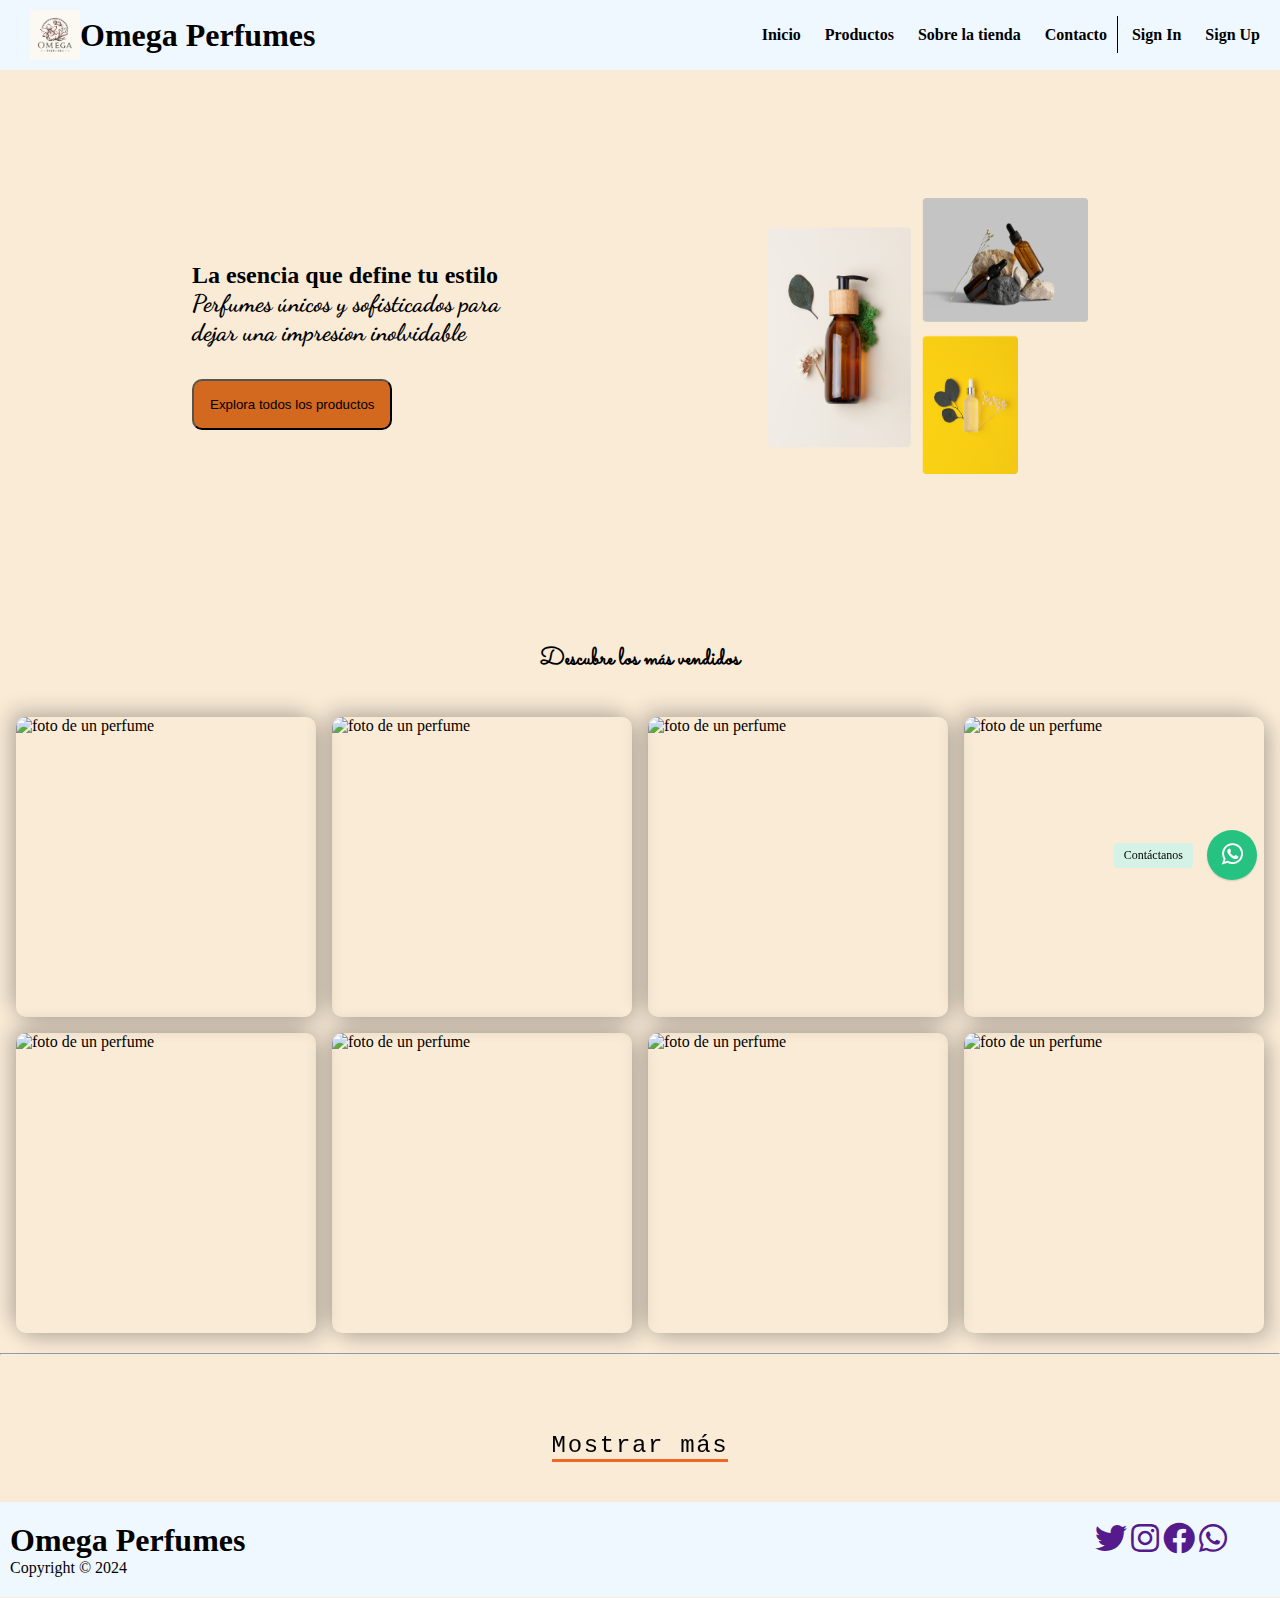
==== html/home/index.html @ 8122f127 "Merge pull request #3 from PatriciaRoxana/home_css_html_js" ====
<!DOCTYPE html>
<html lang="en">
<head>
    <meta charset="UTF-8">
    <meta name="viewport" content="width=device-width, initial-scale=1.0">
    <link rel="stylesheet" href="../../css/home/style.css">
    <link rel="stylesheet" href="../../css/home/btn.css">
    <link rel="stylesheet" href="https://cdnjs.cloudflare.com/ajax/libs/font-awesome/5.15.4/css/all.min.css" integrity="sha512-1ycn6IcaQQ40/MKBW2W4Rhis/DbILU74C1vSrLJxCq57o941Ym01SwNsOMqvEBFlcgUa6xLiPY/NS5R+E6ztJQ=="
    crossorigin="anonymous" referrerpolicy="no-referrer" />
    <title>Perfumería</title>
</head>
<!-- Contenedor para el navbar -->
<header id="navbarContainer"></header>
<body>
    <section class="contenido">
        <div class="contenido_lectura">
        <h2> <strong>La esencia que define tu estilo </strong>  <span>Perfumes únicos y sofisticados para dejar una impresion inolvidable</span></h2>
        
        <button>Explora todos los productos</button>
        </div>
        <img src="../../img/home/imagen_portada.png" alt="Foto de 3 imágenes de perfumes">
        
    </section>
    <section class="mas-vendidos">
        <article>
            <h2>Descubre los más vendidos</h2>
        </article>
        <article>
            <div class="gallery">
                <img src="https://fraguru.com/mdimg/perfume/375x500.72158.jpg" alt="foto de un perfume">
                <img src="https://fraguru.com/mdimg/perfume/375x500.16657.jpg" alt="foto de un perfume">
                <img src="https://fraguru.com/mdimg/perfume/375x500.40031.jpg" alt="foto de un perfume">
                <img src="https://fraguru.com/mdimg/perfume/375x500.55858.jpg" alt="foto de un perfume">
                <img src="https://fraguru.com/mdimg/perfume/375x500.3747.jpg" alt="foto de un perfume">
                <img src="https://fraguru.com/mdimg/perfume/375x500.1460.jpg" alt="foto de un perfume">
                <img src="https://fraguru.com/mdimg/perfume/375x500.37735.jpg" alt="foto de un perfume">
                <img src="https://fraguru.com/mdimg/perfume/375x500.39681.jpg" alt="foto de un perfume">
                <img src="https://fraguru.com/mdimg/perfume/375x500.704.jpg" alt="foto de un perfume">
                <img src="https://fraguru.com/mdimg/perfume/375x500.53.jpg" alt="foto de un perfume">
                <img src="https://fraguru.com/mdimg/perfume/375x500.15210.jpg" alt="foto de un perfume">
              </div>
        </article>
    <hr>
    </section>
    <section>
        <section class="btn-mostrar-mas">
            <a>
              <span class="text">Mostrar más</span>
              <span class="line -right"></span>
              <span class="line -top"></span>
              <span class="line -left"></span>
              <span class="line -bottom"></span>
            </a>
          </section>
    </section>
        <script src="script.js"></script>
       <!-- Contenedor donde se cargará el btn de wsap -->
    <div id="contenido"></div>
    
    <!--  script para mostrar el boton de mostrar más -->
    <script src="../../js/java.js"></script>

    <!-- Script para llamar a btn-wsap.index -->
    <script>
        // Obtener el contenido del archivo HTML
        fetch('../../html/home/btn-wsap.html')
            .then(response => response.text())
            .then(data => {
                // Insertar el contenido en el contenedor
                document.getElementById('contenido').innerHTML = data;
            })
            .catch(error => {
                console.error('Error al cargar el archivo HTML:', error);
            });
        </script>
    <script>
        // Función para cargar el contenido del navbar
        fetch('../../html/home/navbar.html')
            .then(response => response.text())
            .then(data => {
                document.getElementById('navbarContainer').innerHTML = data;
            });
        
        // Función para cargar el contenido del footer
        fetch('../../html/home/footer.html')
            .then(response => response.text())
            .then(data => {
                document.getElementById('footerContainer').innerHTML = data;
            });
        </script>
     
        <!-- <script>
            Todavía no va a ser aplicado
         // Función para obtener imágenes de perfumes de la API de Unsplash
         function loadPerfumeImages() {
            const accessKey = 'TU_UNSPLASH_ACCESS_KEY'; // Reemplaza con tu clave de acceso de Unsplash
            const query = 'perfume';
            const url = `https://api.unsplash.com/search/photos?query=${query}&client_id=${accessKey}`;

            fetch(url)
                .then(response => response.json())
                .then(data => {
                    const gallery = document.getElementById('perfume-gallery');
                    gallery.innerHTML = ''; // Limpiar cualquier contenido anterior

                    data.results.forEach(photo => {
                        const img = document.createElement('img');
                        img.src = photo.urls.small;
                        img.alt = photo.alt_description || 'Imagen de perfume';
                        gallery.appendChild(img);
                    });
                })
                .catch(error => {
                    console.error('Error al cargar las imágenes de la API:', error);
                });
        }

        // Cargar imágenes de perfumes al cargar el documento
        document.addEventListener('DOMContentLoaded', loadPerfumeImages);
    </script> -->
    
</body>
<!-- Contenedor para el footer -->
<div id="footerContainer"></div>
</html>
---- css/home/style.css ----
@import url('https://fonts.googleapis.com/css2?family=Aclonica&family=Archivo:ital,wght@0,100..900;1,100..900&family=Bungee+Shade&family=Cagliostro&family=Dancing+Script:wght@400..700&family=Jersey+20&family=Smooch+Sans:wght@100..900&display=swap');
@import url('https://fonts.googleapis.com/css2?family=Aclonica&family=Archivo:ital,wght@0,100..900;1,100..900&family=Bungee+Shade&family=Cagliostro&family=Dancing+Script:wght@400..700&family=Jersey+20&family=Sacramento&family=Smooch+Sans:wght@100..900&display=swap');

*{
    box-sizing: border-box;
    margin: 0;
    padding: 0;
    
}
body{
    background-color: antiquewhite;
}


.contenido { 
    display: grid;
    grid-template-columns: 50% 50%;
    grid-template-rows: 50% 50%;
    align-content: center;
}
.contenido .contenido_lectura{
    margin: 30%;
    width: 50%;
    grid-template-columns: span 1;
}
.contenido span{
    font-family: "Dancing Script", cursive;
}
.contenido button{
    grid-template-columns: span 1;
    margin-top: 10%;
    padding: 5%;
    background-color: chocolate;
    border-radius: 10px;
}
.contenido img {
    width: 50%;
    margin: 20%;
    height: 100%;
}

.gallery {
    display: grid;
    grid-template-columns: 25%  25% 25% 25%;
    justify-content: center;
    align-items: center;
    gap: 16px;
    max-width: 1400px;
    margin: 0 auto;
    padding: 20px 40px;
    
  }
  
.gallery img {
    width: 100%;
    max-width: 350px;
    height: 300px;
    object-fit: contain;
    border-radius: 10px;
    box-shadow: -7px -7px 20px rgba(0, 0, 0, 0.2),
                 7px  7px 20px rgba(0, 0, 0, 0.2)
    
  }
  
.grid-3 {
    display: grid;
    grid-template-columns: repeat(2, 1fr);
    gap: 40px;
  }
footer {
    background-color: aliceblue;
    padding: 20px 10px;
  }
  /* Sets all link texts to white and puts margin to the left and right */

.profiles{
        margin-right: 7%;
        color: black;
        margin-left: auto;
        align-items: end;
    }
  
footer a:hover 
{
   border-bottom: 2px solid #9867C5;
}

.mas-vendidos h2 {
    display: flex;
    justify-content: center;
    padding: 20px;
    font-family: "Sacramento", cursive;
}

.btn-mostrar-mas{
display: flex;
padding: 30px;
justify-content: center;

}


@media only screen and (max-width: 752px) {
  @import url('https://fonts.googleapis.com/css2?family=Aclonica&family=Archivo:ital,wght@0,100..900;1,100..900&family=Bungee+Shade&family=Cagliostro&family=Dancing+Script:wght@400..700&family=Jersey+20&family=Smooch+Sans:wght@100..900&display=swap');
@import url('https://fonts.googleapis.com/css2?family=Aclonica&family=Archivo:ital,wght@0,100..900;1,100..900&family=Bungee+Shade&family=Cagliostro&family=Dancing+Script:wght@400..700&family=Jersey+20&family=Sacramento&family=Smooch+Sans:wght@100..900&display=swap');

* {
    box-sizing: border-box;
    margin: 0;
    padding: 0;
}

body {
    background-color: antiquewhite;
}



.contenido {
    display: grid;
    grid-template-columns: 100%; /* Cambiado a una columna para dispositivos pequeños */
    align-content: center;
}

.contenido .contenido_lectura {
    margin: 10% auto; /* Ajuste del margen para dispositivos pequeños */
    width: 80%; /* Ancho del contenido para dispositivos pequeños */
    text-align: center; /* Centrar el contenido */
}

.contenido span {
    font-family: "Dancing Script", cursive;
}

.contenido button {
    margin-top: 10%;
    padding: 5%;
    background-color: chocolate;
    border-radius: 10px;
}

.contenido img {
    width: 100%;
    margin: 20px auto; /* Ajuste del margen para dispositivos pequeños */
}

.gallery {
    display: grid;
    grid-template-columns: 100%; /* Cambiado a una columna para dispositivos pequeños */
    justify-content: center;
    gap: 16px;
    max-width: 100%; /* Cambiado al 100% del ancho para dispositivos pequeños */
    margin: 0 auto;
    padding: 20px;
}

.gallery img {
    width: 100%;
    max-width: 350px;
    height: auto; /* Cambiado a auto para mantener la proporción */
    object-fit: cover;
    border-radius: 10px;
    box-shadow: -7px -7px 20px rgba(0, 0, 0, 0.2), 7px 7px 20px rgba(0, 0, 0, 0.2);
}

.grid-3 {
    display: grid;
    grid-template-columns: 100%; /* Cambiado a una columna para dispositivos pequeños */
    gap: 40px;
}

footer {
    background-color: aliceblue;
    padding: 20px 10px;
}

.profiles {
    margin-right: 7%;
    color: black;
    margin-left: auto;
    align-items: end;
}

footer a:hover {
    border-bottom: 2px solid #9867C5;
}

.mas-vendidos h2 {
    display: flex;
    justify-content: center;
    padding: 20px;
    font-family: "Sacramento", cursive;
}

.btn-mostrar-mas {
    display: flex;
    padding: 30px;
    justify-content: center;
}

}
---- css/home/btn.css ----
:root {
  --thick: 3px;
  --pad: 0.7em;
  --extra: calc(var(--pad) * 1.2);
  --color: #f26522;
}

.btn-mostrar-mas {
  margin: 10px;  
  background:antiquewhite;;
}

.btn-mostrar-mas a {
  color: black;
  padding: var(--pad) var(--extra);
  display: inline-block;
  border: var(--thick) solid transparent;
  position: relative;
  font-size: 1.5em;
  cursor: pointer;
  letter-spacing: 0.07em;
  text-decoration: none; /* Añadido para evitar el subrayado de los enlaces */
}

.btn-mostrar-mas a .text {
  font-family: proxima-nova, monospace;
  transform: translate3d(0, var(--pad), 0);
  display: block;
  transition: transform 0.4s cubic-bezier(.2, 0, 0, 1) 0.4s;
}

.btn-mostrar-mas a:after {
  position: absolute;
  content: '';
  bottom: calc(-1 * var(--thick));
  left: var(--extra);
  right: var(--extra);
  height: var(--thick);
  background: var(--color);
  transition: transform 0.8s cubic-bezier(1, 0, .37, 1) 0.2s, right 0.2s cubic-bezier(.04, .48, 0, 1) 0.6s, left 0.4s cubic-bezier(.04, .48, 0, 1) 0.6s;
  transform-origin: left;
}

.btn-mostrar-mas .line {
  position: absolute;
  background: var(--color);
}

.btn-mostrar-mas .line.-right,
.btn-mostrar-mas .line.-left {
  width: var(--thick);
  bottom: calc(-1 * var(--thick));
  top: calc(-1 * var(--thick));
  transform: scale3d(1, 0, 1);
}

.btn-mostrar-mas .line.-top,
.btn-mostrar-mas .line.-bottom {
  height: var(--thick);
  left: calc(-1 * var(--thick));
  right: calc(-1 * var(--thick));
  transform: scale3d(0, 1, 1);
}

.btn-mostrar-mas .line.-right {
  right: calc(-1 * var(--thick));
  transition: transform 0.1s cubic-bezier(1, 0, .65, 1.01) 0.23s;
  transform-origin: top;
}

.btn-mostrar-mas .line.-top {
  top: calc(-1 * var(--thick));
  transition: transform 0.08s linear 0.43s;
  transform-origin: left;
}

.btn-mostrar-mas .line.-left {
  left: calc(-1 * var(--thick));
  transition: transform 0.08s linear 0.51s;
  transform-origin: bottom;
}

.btn-mostrar-mas .line.-bottom {
  bottom: calc(-1 * var(--thick));
  transition: transform 0.3s cubic-bezier(1, 0, .65, 1.01);
  transform-origin: right;
}

.btn-mostrar-mas a:hover,
.btn-mostrar-mas a:active .text {
  transform: translate3d(0, 0, 0);
  transition: transform 0.6s cubic-bezier(.2, 0, 0, 1) 0.4s;
}

.btn-mostrar-mas a:hover:after,
.btn-mostrar-mas a:active:after {
  transform: scale3d(0, 1, 1);
  right: calc(-1 * var(--thick));
  left: calc(-1 * var(--thick));
  transform-origin: right;
  transition: transform 0.2s cubic-bezier(1, 0, .65, 1.01) 0.17s, right 0.2s cubic-bezier(1, 0, .65, 1.01), left 0s 0.3s;
}

.btn-mostrar-mas a:hover .line,
.btn-mostrar-mas a:active .line {
  transform: scale3d(1, 1, 1);
}

.btn-mostrar-mas a:hover .line.-right,
.btn-mostrar-mas a:active .line.-right {
  transition: transform 0.1s cubic-bezier(1, 0, .65, 1.01) 0.2s;
  transform-origin: bottom;
}

.btn-mostrar-mas a:hover .line.-top,
.btn-mostrar-mas a:active .line.-top {
  transition: transform 0.08s linear 0.4s;
  transform-origin: right;
}

.btn-mostrar-mas a:hover .line.-left,
.btn-mostrar-mas a:active .line.-left {
  transition: transform 0.08s linear 0.48s;
  transform-origin: top;
}

.btn-mostrar-mas a:hover .line.-bottom,
.btn-mostrar-mas a:active .line.-bottom {
  transition: transform 0.5s cubic-bezier(0, .53, .29, 1) 0.56s;
  transform-origin: left;
}
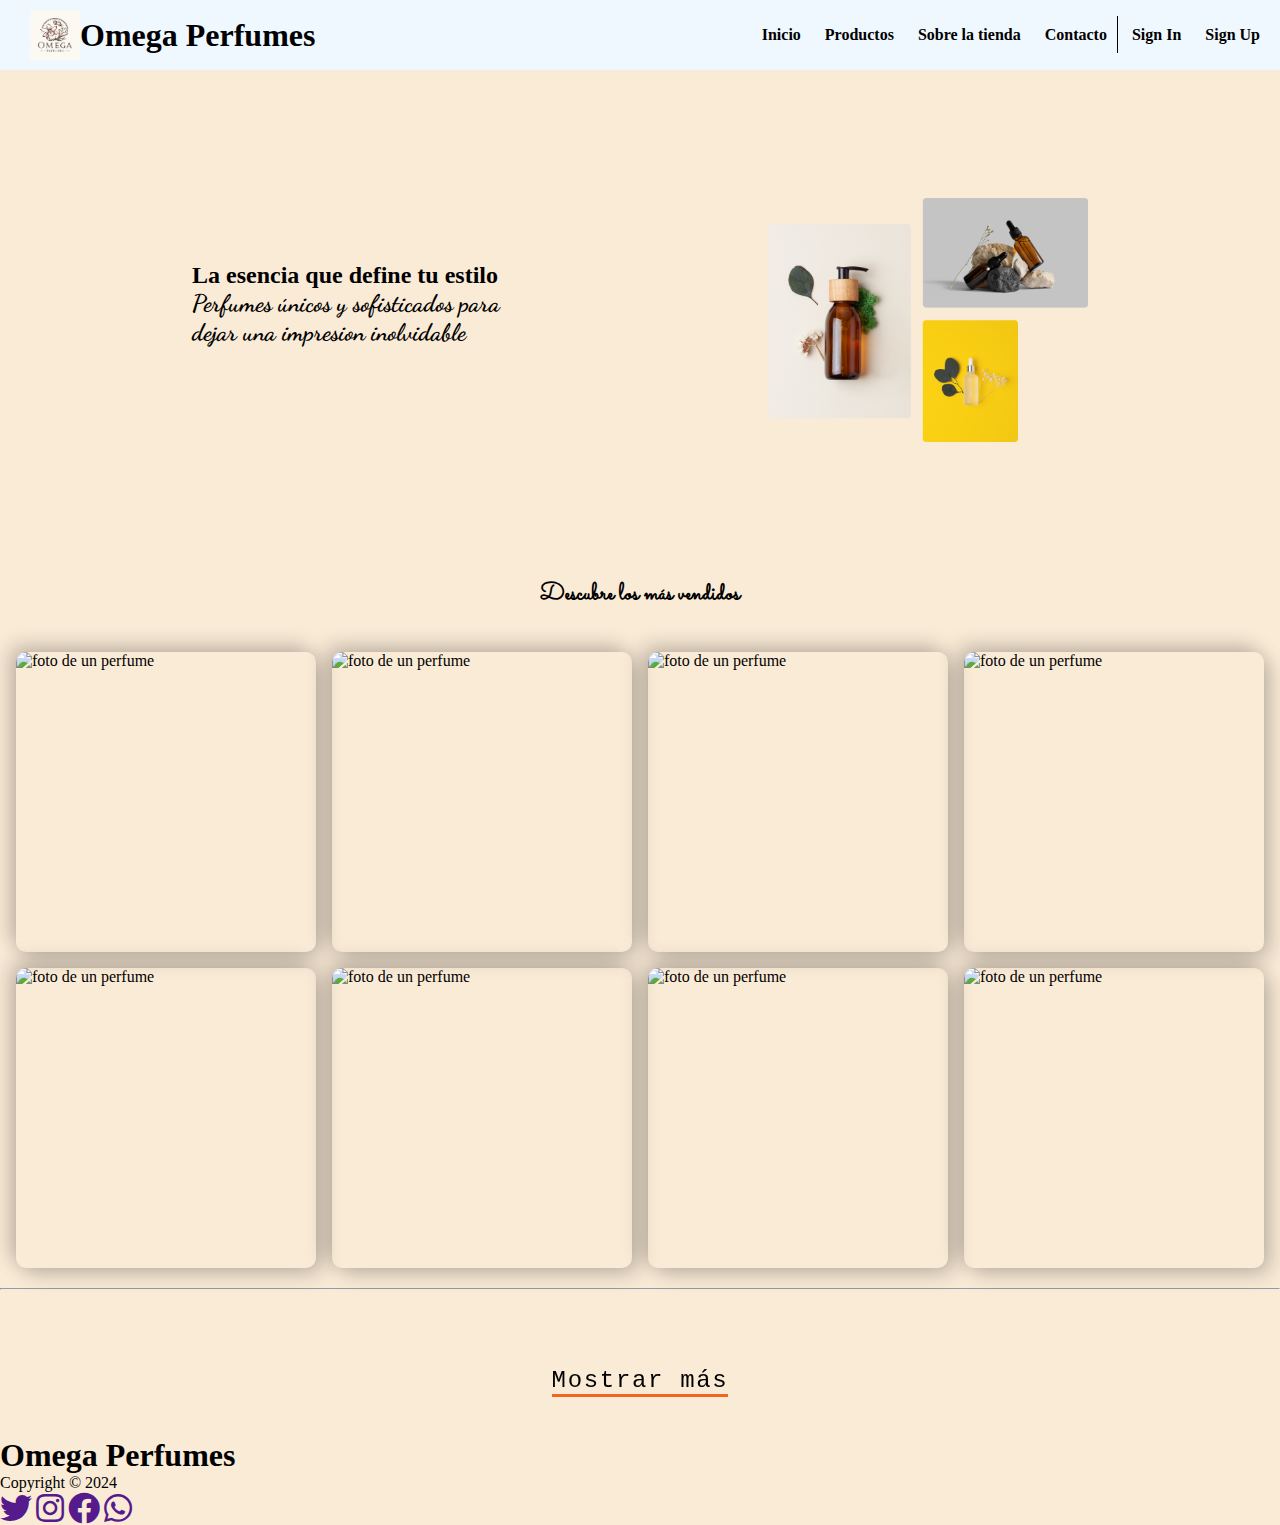
==== commit ff583747: "haciendo cambios en el formulario" ====
--- a/html/home/index.html
+++ b/html/home/index.html
@@ -9,14 +9,17 @@
     crossorigin="anonymous" referrerpolicy="no-referrer" />
     <title>Perfumería</title>
 </head>
-<!-- Contenedor para el navbar -->
+
+<body>
+    <!-- Contenedor para el navbar -->
 <header id="navbarContainer"></header>
-<body>
     <section class="contenido">
         <div class="contenido_lectura">
         <h2> <strong>La esencia que define tu estilo </strong>  <span>Perfumes únicos y sofisticados para dejar una impresion inolvidable</span></h2>
         
-        <button>Explora todos los productos</button>
+        <!-- Se va a implementar más tarde este boton -->
+        <!--  <button>Explora todos los productos</button> -->
+        
         </div>
         <img src="../../img/home/imagen_portada.png" alt="Foto de 3 imágenes de perfumes">
         
@@ -53,26 +56,14 @@
             </a>
           </section>
     </section>
-        <script src="script.js"></script>
-       <!-- Contenedor donde se cargará el btn de wsap -->
-    <div id="contenido"></div>
+    <!-- Contenedor para el footer -->
+    <div id="footerContainer"></div>
+       
     
     <!--  script para mostrar el boton de mostrar más -->
     <script src="../../js/java.js"></script>
 
-    <!-- Script para llamar a btn-wsap.index -->
-    <script>
-        // Obtener el contenido del archivo HTML
-        fetch('../../html/home/btn-wsap.html')
-            .then(response => response.text())
-            .then(data => {
-                // Insertar el contenido en el contenedor
-                document.getElementById('contenido').innerHTML = data;
-            })
-            .catch(error => {
-                console.error('Error al cargar el archivo HTML:', error);
-            });
-        </script>
+   
     <script>
         // Función para cargar el contenido del navbar
         fetch('../../html/home/navbar.html')
@@ -88,38 +79,7 @@
                 document.getElementById('footerContainer').innerHTML = data;
             });
         </script>
-     
-        <!-- <script>
-            Todavía no va a ser aplicado
-         // Función para obtener imágenes de perfumes de la API de Unsplash
-         function loadPerfumeImages() {
-            const accessKey = 'TU_UNSPLASH_ACCESS_KEY'; // Reemplaza con tu clave de acceso de Unsplash
-            const query = 'perfume';
-            const url = `https://api.unsplash.com/search/photos?query=${query}&client_id=${accessKey}`;
-
-            fetch(url)
-                .then(response => response.json())
-                .then(data => {
-                    const gallery = document.getElementById('perfume-gallery');
-                    gallery.innerHTML = ''; // Limpiar cualquier contenido anterior
-
-                    data.results.forEach(photo => {
-                        const img = document.createElement('img');
-                        img.src = photo.urls.small;
-                        img.alt = photo.alt_description || 'Imagen de perfume';
-                        gallery.appendChild(img);
-                    });
-                })
-                .catch(error => {
-                    console.error('Error al cargar las imágenes de la API:', error);
-                });
-        }
-
-        // Cargar imágenes de perfumes al cargar el documento
-        document.addEventListener('DOMContentLoaded', loadPerfumeImages);
-    </script> -->
     
 </body>
-<!-- Contenedor para el footer -->
-<div id="footerContainer"></div>
+
 </html>--- a/css/home/style.css
+++ b/css/home/style.css
@@ -6,7 +6,6 @@
     box-sizing: border-box;
     margin: 0;
     padding: 0;
-    
 }
 body{
     background-color: antiquewhite;
@@ -63,28 +62,6 @@
     
   }
   
-.grid-3 {
-    display: grid;
-    grid-template-columns: repeat(2, 1fr);
-    gap: 40px;
-  }
-footer {
-    background-color: aliceblue;
-    padding: 20px 10px;
-  }
-  /* Sets all link texts to white and puts margin to the left and right */
-
-.profiles{
-        margin-right: 7%;
-        color: black;
-        margin-left: auto;
-        align-items: end;
-    }
-  
-footer a:hover 
-{
-   border-bottom: 2px solid #9867C5;
-}
 
 .mas-vendidos h2 {
     display: flex;
@@ -164,27 +141,6 @@
     box-shadow: -7px -7px 20px rgba(0, 0, 0, 0.2), 7px 7px 20px rgba(0, 0, 0, 0.2);
 }
 
-.grid-3 {
-    display: grid;
-    grid-template-columns: 100%; /* Cambiado a una columna para dispositivos pequeños */
-    gap: 40px;
-}
-
-footer {
-    background-color: aliceblue;
-    padding: 20px 10px;
-}
-
-.profiles {
-    margin-right: 7%;
-    color: black;
-    margin-left: auto;
-    align-items: end;
-}
-
-footer a:hover {
-    border-bottom: 2px solid #9867C5;
-}
 
 .mas-vendidos h2 {
     display: flex;
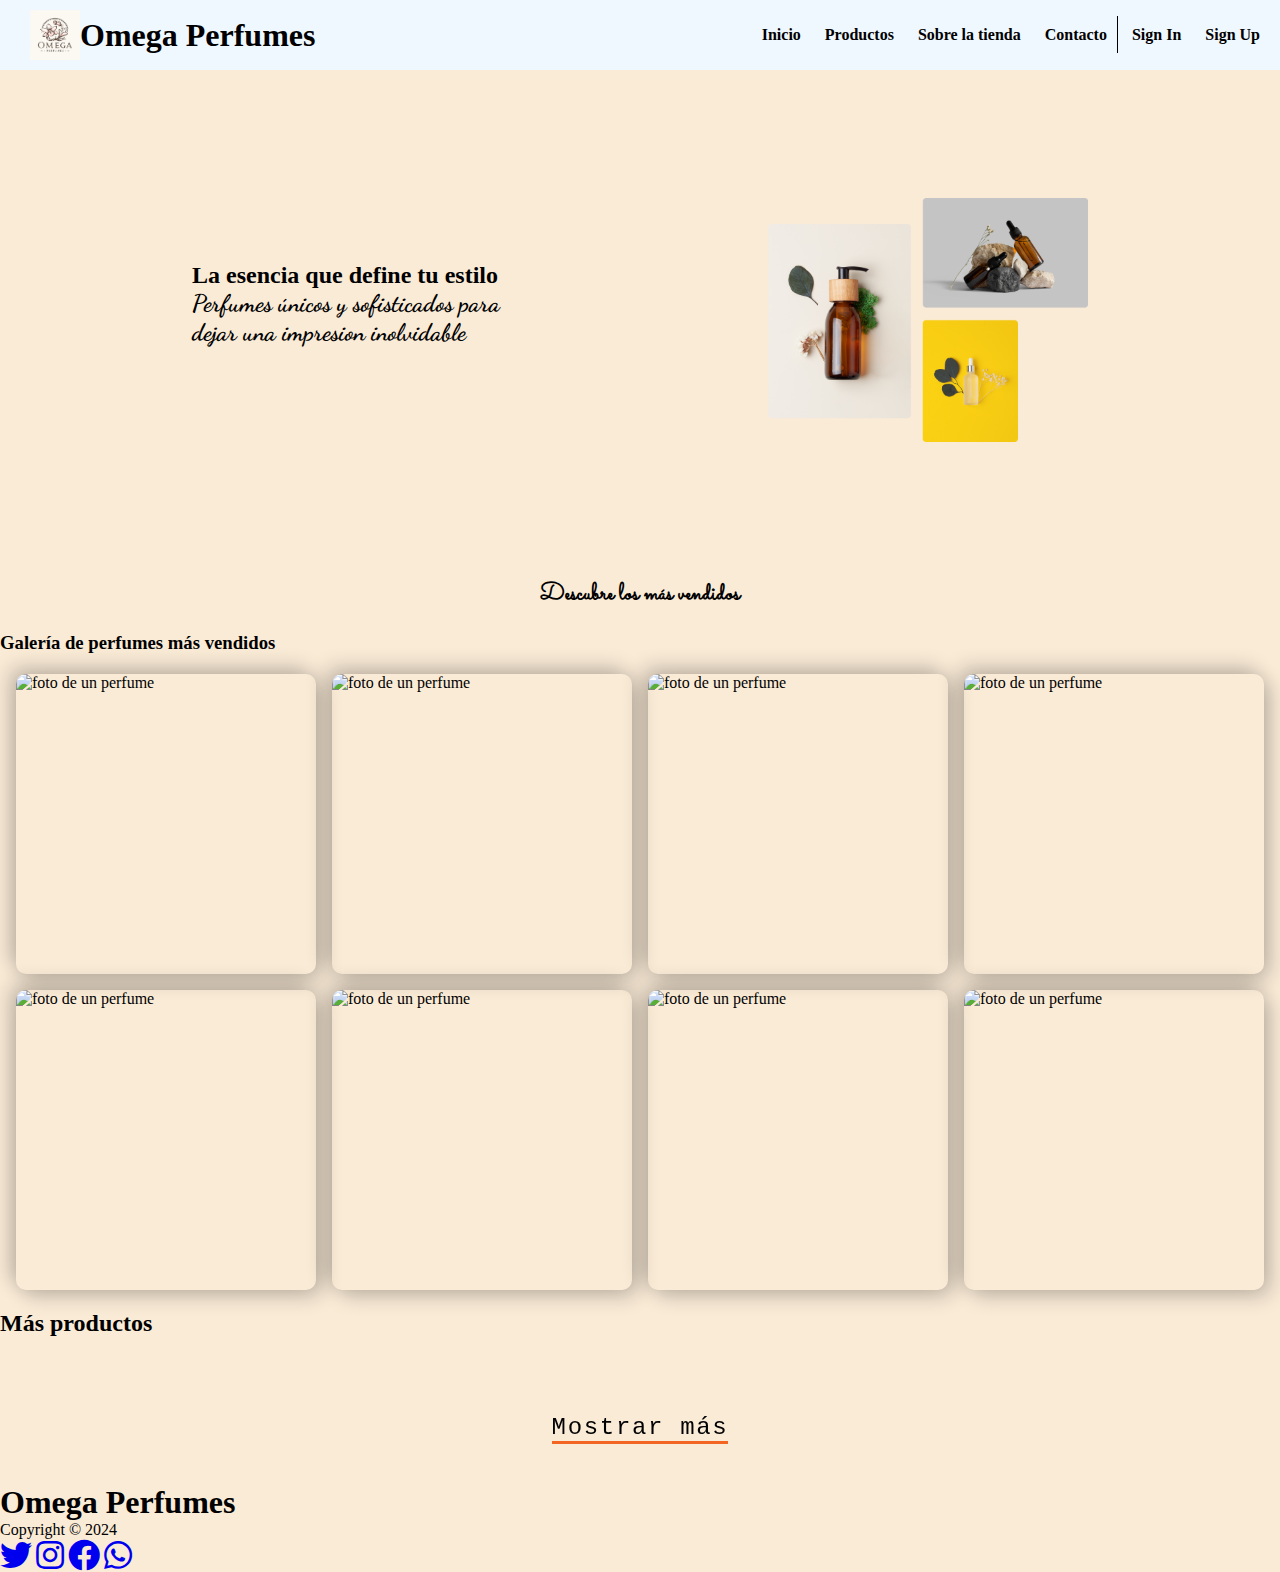
==== commit b06a58f0: "arreglo de navegacion y color de fonde de productos" ====
--- a/html/home/index.html
+++ b/html/home/index.html
@@ -1,18 +1,23 @@
 <!DOCTYPE html>
-<html lang="en">
-<head>
-    <meta charset="UTF-8">
-    <meta name="viewport" content="width=device-width, initial-scale=1.0">
-    <link rel="stylesheet" href="../../css/home/style.css">
-    <link rel="stylesheet" href="../../css/home/btn.css">
-    <link rel="stylesheet" href="https://cdnjs.cloudflare.com/ajax/libs/font-awesome/5.15.4/css/all.min.css" integrity="sha512-1ycn6IcaQQ40/MKBW2W4Rhis/DbILU74C1vSrLJxCq57o941Ym01SwNsOMqvEBFlcgUa6xLiPY/NS5R+E6ztJQ=="
-    crossorigin="anonymous" referrerpolicy="no-referrer" />
+<html lang="es">
+  <head>
+    <meta charset="UTF-8" />
+    <meta name="viewport" content="width=device-width, initial-scale=1.0" />
     <title>Perfumería</title>
-</head>
+    <link rel="stylesheet" href="../../css/home/style.css" />
+    <link rel="stylesheet" href="../../css/home/btn.css" />
+    <link
+      rel="stylesheet"
+      href="https://cdnjs.cloudflare.com/ajax/libs/font-awesome/5.15.4/css/all.min.css"
+      integrity="sha512-1ycn6IcaQQ40/MKBW2W4Rhis/DbILU74C1vSrLJxCq57o941Ym01SwNsOMqvEBFlcgUa6xLiPY/NS5R+E6ztJQ=="
+      crossorigin="anonymous"
+      referrerpolicy="no-referrer"
+    />
+  </head>
+  <body>
+    <!-- Contenedor para el navbar -->
+    <header id="navbarContainer"></header>
 
-<body>
-    <!-- Contenedor para el navbar -->
-<header id="navbarContainer"></header>
     <section class="contenido">
         <div class="contenido_lectura">
         <h2> <strong>La esencia que define tu estilo </strong>  <span>Perfumes únicos y sofisticados para dejar una impresion inolvidable</span></h2>
@@ -24,37 +29,71 @@
         <img src="../../img/home/imagen_portada.png" alt="Foto de 3 imágenes de perfumes">
         
     </section>
+
     <section class="mas-vendidos">
-        <article>
-            <h2>Descubre los más vendidos</h2>
-        </article>
-        <article>
-            <div class="gallery">
-                <img src="https://fraguru.com/mdimg/perfume/375x500.72158.jpg" alt="foto de un perfume">
-                <img src="https://fraguru.com/mdimg/perfume/375x500.16657.jpg" alt="foto de un perfume">
-                <img src="https://fraguru.com/mdimg/perfume/375x500.40031.jpg" alt="foto de un perfume">
-                <img src="https://fraguru.com/mdimg/perfume/375x500.55858.jpg" alt="foto de un perfume">
-                <img src="https://fraguru.com/mdimg/perfume/375x500.3747.jpg" alt="foto de un perfume">
-                <img src="https://fraguru.com/mdimg/perfume/375x500.1460.jpg" alt="foto de un perfume">
-                <img src="https://fraguru.com/mdimg/perfume/375x500.37735.jpg" alt="foto de un perfume">
-                <img src="https://fraguru.com/mdimg/perfume/375x500.39681.jpg" alt="foto de un perfume">
-                <img src="https://fraguru.com/mdimg/perfume/375x500.704.jpg" alt="foto de un perfume">
-                <img src="https://fraguru.com/mdimg/perfume/375x500.53.jpg" alt="foto de un perfume">
-                <img src="https://fraguru.com/mdimg/perfume/375x500.15210.jpg" alt="foto de un perfume">
-              </div>
-        </article>
-    <hr>
+      <h2>Descubre los más vendidos</h2>
+      <article>
+        <h3>Galería de perfumes más vendidos</h3>
+        <div class="gallery">
+          <img
+            src="https://fraguru.com/mdimg/perfume/375x500.72158.jpg"
+            alt="foto de un perfume"
+          />
+          <img
+            src="https://fraguru.com/mdimg/perfume/375x500.16657.jpg"
+            alt="foto de un perfume"
+          />
+          <img
+            src="https://fraguru.com/mdimg/perfume/375x500.40031.jpg"
+            alt="foto de un perfume"
+          />
+          <img
+            src="https://fraguru.com/mdimg/perfume/375x500.55858.jpg"
+            alt="foto de un perfume"
+          />
+          <img
+            src="https://fraguru.com/mdimg/perfume/375x500.3747.jpg"
+            alt="foto de un perfume"
+          />
+          <img
+            src="https://fraguru.com/mdimg/perfume/375x500.1460.jpg"
+            alt="foto de un perfume"
+          />
+          <img
+            src="https://fraguru.com/mdimg/perfume/375x500.37735.jpg"
+            alt="foto de un perfume"
+          />
+          <img
+            src="https://fraguru.com/mdimg/perfume/375x500.39681.jpg"
+            alt="foto de un perfume"
+          />
+          <img
+            src="https://fraguru.com/mdimg/perfume/375x500.704.jpg"
+            alt="foto de un perfume"
+          />
+          <img
+            src="https://fraguru.com/mdimg/perfume/375x500.53.jpg"
+            alt="foto de un perfume"
+          />
+          <img
+            src="https://fraguru.com/mdimg/perfume/375x500.15210.jpg"
+            alt="foto de un perfume"
+          />
+        </div>
+      </article>
     </section>
+
     <section>
-        <section class="btn-mostrar-mas">
-            <a>
-              <span class="text">Mostrar más</span>
-              <span class="line -right"></span>
-              <span class="line -top"></span>
-              <span class="line -left"></span>
-              <span class="line -bottom"></span>
-            </a>
-          </section>
+      <h2>Más productos</h2>
+      <div class="btn-mostrar-mas">
+        <a>
+          <span class="text">Mostrar más</span>
+          <span class="line -right"></span>
+          <span class="line -top"></span>
+          <span class="line -left"></span>
+          <span class="line -bottom"></span>
+        </a>
+      </div>
     </section>
     <!-- Contenedor para el footer -->
     <div id="footerContainer"></div>
@@ -82,4 +121,4 @@
     
 </body>
 
-</html>+</html>
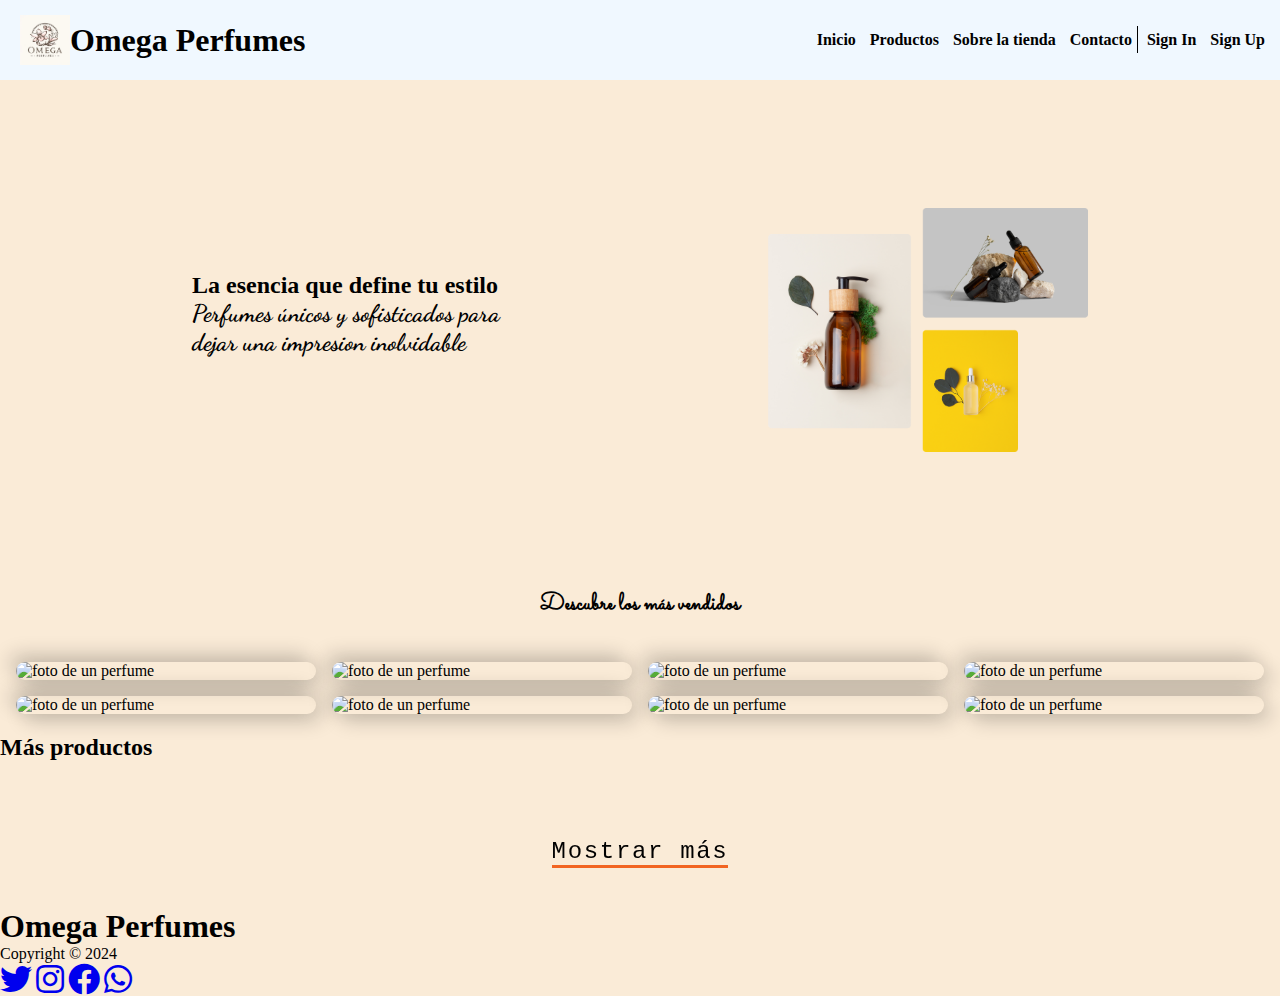
==== commit 82142cda: "agregando los cambios para asegurar que sean visibles en pantalla pequeña" ====
--- a/html/home/index.html
+++ b/html/home/index.html
@@ -33,7 +33,7 @@
     <section class="mas-vendidos">
       <h2>Descubre los más vendidos</h2>
       <article>
-        <h3>Galería de perfumes más vendidos</h3>
+        
         <div class="gallery">
           <img
             src="https://fraguru.com/mdimg/perfume/375x500.72158.jpg"
@@ -84,7 +84,7 @@
     </section>
 
     <section>
-      <h2>Más productos</h2>
+      <h2 class="mas_productos">Más productos</h2>
       <div class="btn-mostrar-mas">
         <a>
           <span class="text">Mostrar más</span>
